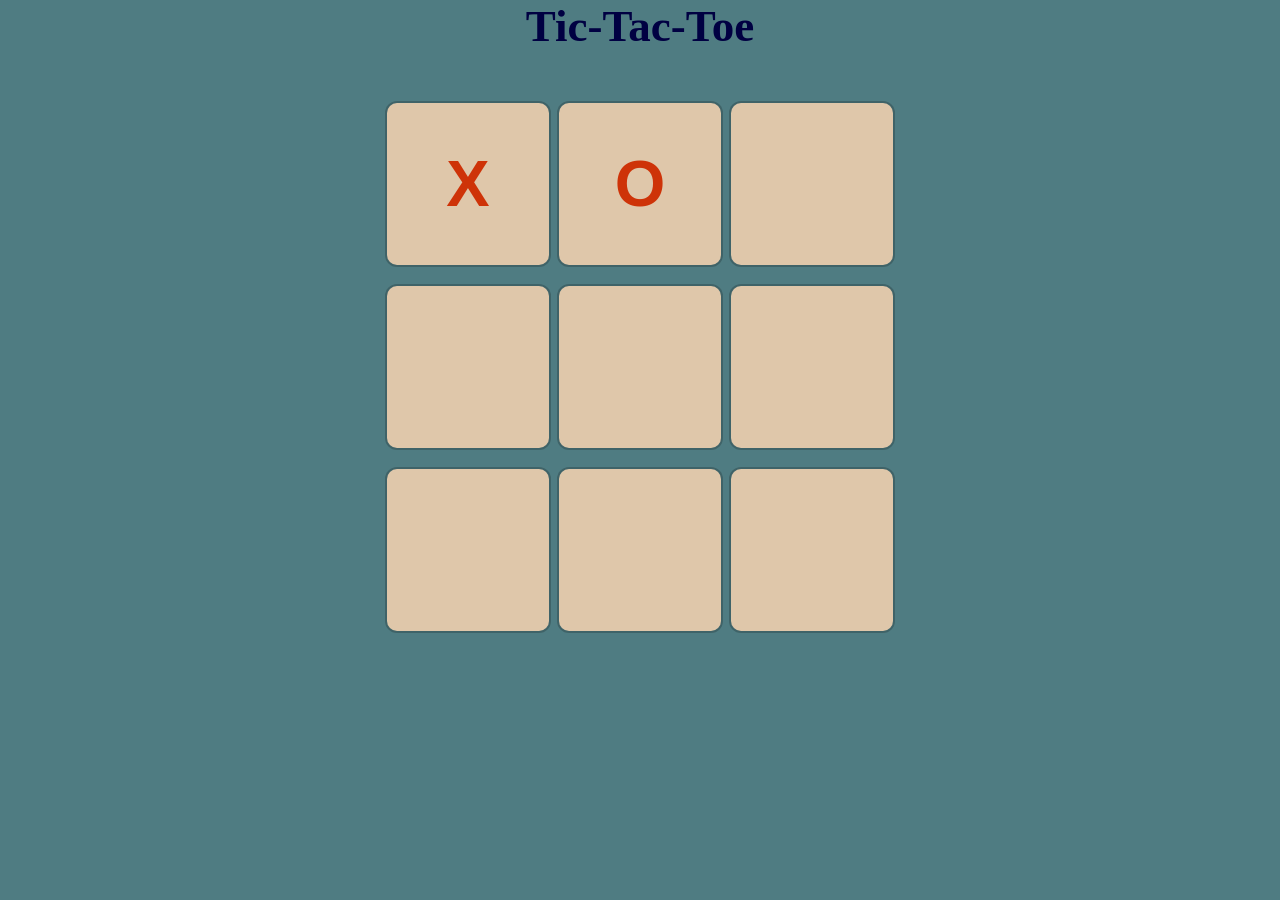
==== Tic-tac-Toe/index.html @ e286c9c2 "Added 1st Version of Tic-Tac-Toe Game" ====
<!DOCTYPE html>
<html lang="en">
<head>
    <meta charset="UTF-8">
    <meta name="viewport" content="width=device-width, initial-scale=1.0">
    <title>Tic_Tac-Toe Game</title>
    <link rel="stylesheet" href="./style.css">
</head>
<body>
    <main>
        <h1>Tic-Tac-Toe</h1>
        <div class="container">
            
            <div class="game">
                <button class="box">X</button>
                <button class="box">O</button>
                <button class="box"></button>
                <button class="box"></button>
                <button class="box"></button>
                <button class="box"></button>
                <button class="box"></button>
                <button class="box"></button>
                <button class="box"></button>
            </div>
        </div>
    </main>
</body>
</html>
---- Tic-tac-Toe/style.css ----
* {
    margin: 0;
    padding: 0;
    box-sizing: border-box;
}
body {
    background-color: #4f7c82;
}
h1 {
    text-align: center;
    font-size: 45px;
    color: #000042;
}

.container {
    height: 70vh;
    display: flex;
    flex-wrap: wrap;
    justify-content: center;
    align-items: center;
}

.game {
    height: 60vmin;
    width: 60vmin;
    display: flex;
    flex-wrap: wrap;
    justify-content: center;
    align-items: center;
    gap: 10px;
}

.box {
    display: flex;
    align-items: center;
    justify-content: center;
    width: 18vmin;
    height: 18vmin;
    border-radius: 10px;
    border: none;
    box-shadow: 0 0 0 2px rgba(0, 0, 0, 0.2);
    font-size: 65px;
    font-weight: bolder;
    color:#ce3308;
    background-color: rgb(223, 199, 170);
    
}
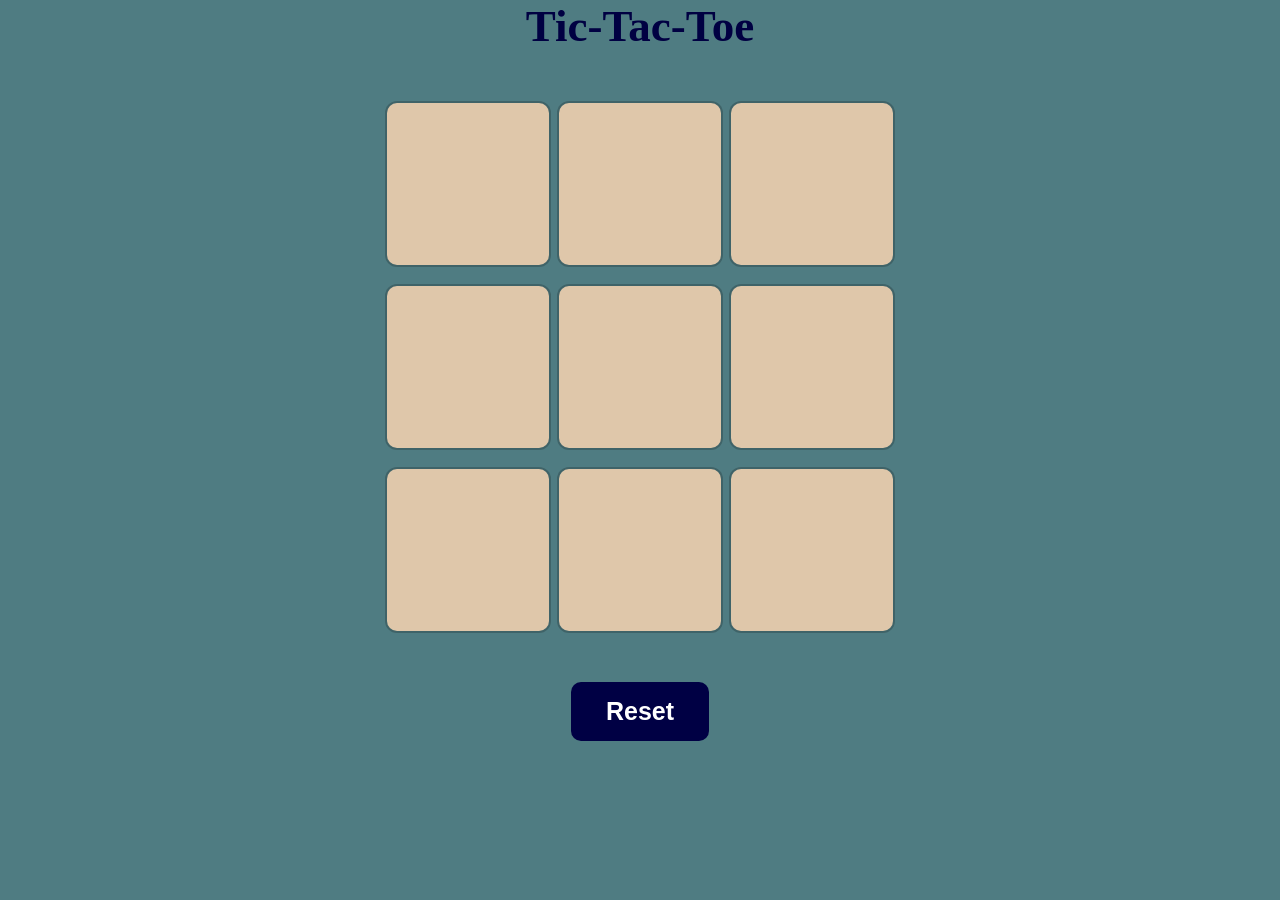
==== commit d3650e9b: "completed tic-tac-toe game" ====
--- a/Tic-tac-Toe/index.html
+++ b/Tic-tac-Toe/index.html
@@ -7,13 +7,17 @@
     <link rel="stylesheet" href="./style.css">
 </head>
 <body>
+    <div class="msg hidden">
+        <p class="win-msg">Winner</p>
+        <button class="new-game">New Game</button>
+    </div>
     <main>
         <h1>Tic-Tac-Toe</h1>
         <div class="container">
             
             <div class="game">
-                <button class="box">X</button>
-                <button class="box">O</button>
+                <button class="box"></button>
+                <button class="box"></button>
                 <button class="box"></button>
                 <button class="box"></button>
                 <button class="box"></button>
@@ -23,6 +27,10 @@
                 <button class="box"></button>
             </div>
         </div>
+        <div class="reset-btn">
+            <button class="rst-btn">Reset</button>
+        </div>
     </main>
+    <script src="./script.js"></script>
 </body>
 </html>
--- a/Tic-tac-Toe/style.css
+++ b/Tic-tac-Toe/style.css
@@ -44,4 +44,49 @@
     color:#ce3308;
     background-color: rgb(223, 199, 170);
     
+}
+
+.reset-btn {
+    display: flex;
+    flex-wrap: wrap;
+    justify-content: center;
+    align-items: center;
+ 
+}
+
+.rst-btn {
+    padding: 15px 35px;
+    font-size: 25px;
+    border-radius: 10px;
+    border: none;
+    color: #fff;
+    background-color: #004;
+    font-weight: bolder;
+}
+
+.msg {
+    display: flex;
+    flex-direction: column;
+    align-items: center;
+    justify-content: center;
+    font-size: 8vmin;
+    color: rgb(223, 199, 170);
+    font-weight: bolder;
+    height: 40vmin;
+    gap: 20px;
+}
+
+.new-game {
+    padding: 15px 35px;
+    font-size: 25px;
+    border-radius: 10px;
+    border: none;
+    color: #fff;
+    background-color: #067b06;
+    font-weight: bolder;
+    border: 1px solid black;
+}
+
+.hidden {
+    display: none;
 }
